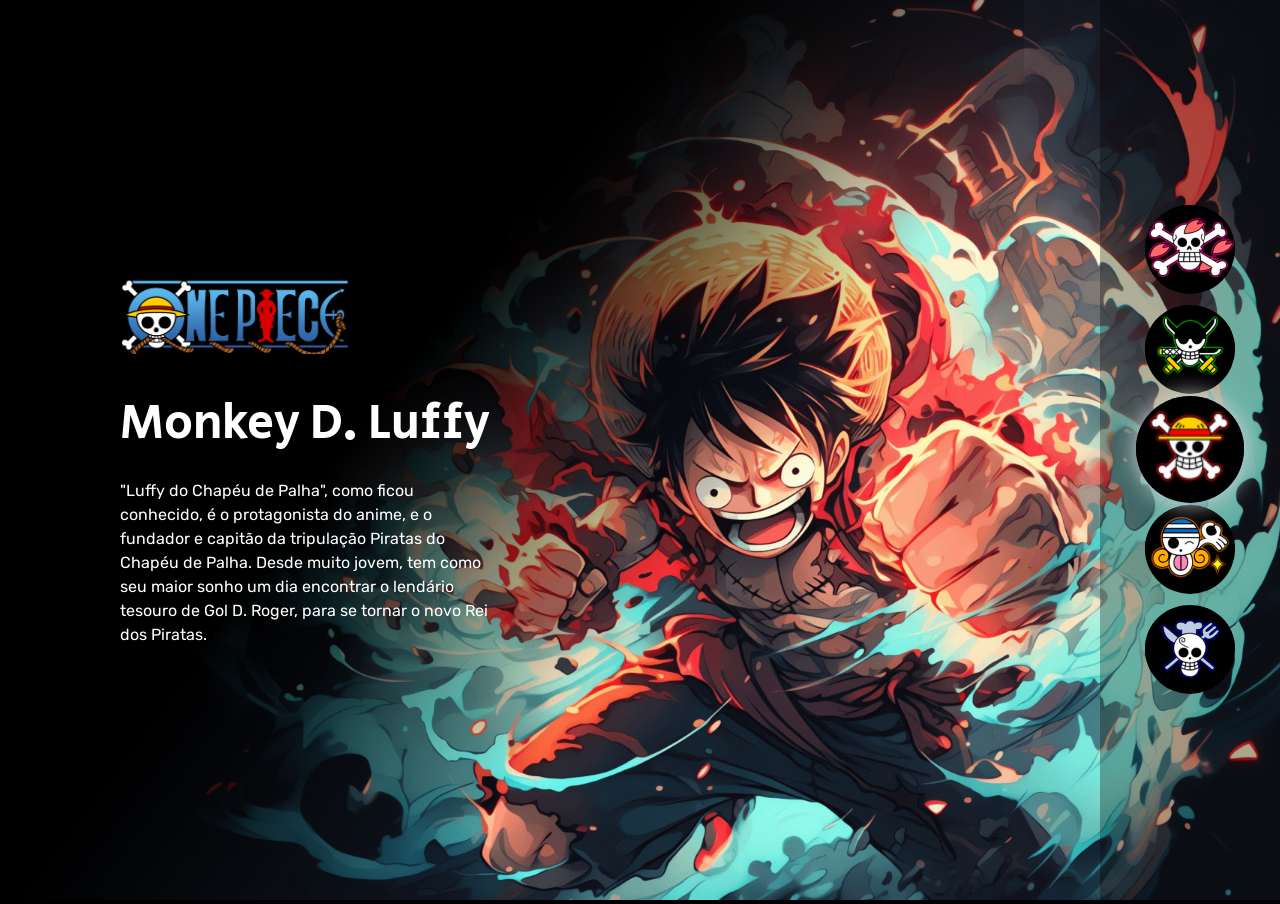
==== index.html @ f0ca1941 "Add files via upload" ====
<!DOCTYPE html>
<html lang="pt-BR">

<head>
    <meta charset="UTF-8">
    <meta http-equiv="X-UA-Compatible" content="IE=edge">
    <meta name="viewport" content="width=device-width, initial-scale=1.0">

    <link rel="preconnect" href="https://fonts.googleapis.com">
    <link rel="preconnect" href="https://fonts.gstatic.com" crossorigin>
    <link href="https://fonts.googleapis.com/css2?family=Rubik&family=Secular+One&display=swap" rel="stylesheet">

    <link href="./src/css/reset.css" rel="stylesheet">
    <link href="./src/css/estilos.css" rel="stylesheet">

    <title>One Piece - Semana do Zero ao Programador Contratado</title>
</head>

<body>
    <main class="personagens">
        <div class="personagem">
            <img class="imagem" src="./src/imagens/imagens/personagem-tony-chopper.png" alt="Personagem Tony Chopper">
            <div class="conteudo">
                <i class="logo"></i>
                <h2 class="nome-personagem">Tony Chopper</h2>
                <p class="descricao">Esta pequena rena ganhou a habilidade de mudar sua forma e de pensar como humanos
                    após comer a fruta Hito Hito no Mi. Chopper é um valioso membro da tripulação dos Piratas do Chapéu
                    de Palha, atuando como médico da tripulação.</p>
            </div>
        </div>


        <div class="personagem">
            <img class="imagem" src="./src/imagens/imagens/personagem-roronoa-zoro.png" alt="Personagem Roronoa Zoro">
            <div class="conteudo">
                <i class="logo"></i>
                <h2 class="nome-personagem">Roronoa Zoro</h2>
                <p class="descricao">Primeiro pirata (segundo membro se contarmos com Luffy) a se juntar à tripulação de
                    Piratas do Chapéu de Palha, Zoro aceitou o convite de Luffy após o capitão salvar sua vida.</p>
            </div>
        </div>


        <div class="personagem selecionado">
            <img class="imagem" src="./src/imagens/imagens/personagem-monkey-d-luffy.png"
                alt="Personagem Monkey D. Luffy">
            <div class="conteudo">
                <i class="logo"></i>
                <h2 class="nome-personagem">Monkey D. Luffy</h2>
                <p class="descricao">"Luffy do Chapéu de Palha", como ficou conhecido, é o protagonista do anime, e o
                    fundador e capitão da tripulação Piratas do Chapéu de Palha. Desde muito jovem, tem como seu maior
                    sonho um dia encontrar o lendário tesouro de Gol D. Roger, para se tornar o novo Rei dos Piratas.
                </p>
            </div>
        </div>


        <div class="personagem">
            <img class="imagem" src="./src/imagens/imagens/personagem-nami.png" alt="Personagem Nami">
            <div class="conteudo">
                <i class="logo"></i>
                <h2 class="nome-personagem">Nami</h2>
                <p class="descricao" style="Font-family: 'Rubik', sans-serif;">Uma órfã de guerra, ainda criança Nami
                    foi adotada por Bell-mère, uma mulher da Marinha. Enquanto crescia ao lado de sua irmã adotiva
                    Nojiko, Nami já demonstrava sua paixão por desenhar mapas, sonhando em um dia fazer o mapa de todo o
                    mundo.</p>
            </div>
        </div>


        <div class="personagem">
            <img class="imagem" src="./src/imagens/imagens/personagem-sanji.png" alt="Personagem Vismoke Sanji">
            <div class="conteudo">
                <i class="logo"></i>
                <h2 class="nome-personagem">Vismoke Sanji</h2>
                <p class="descricao">Também conhecido como "Perna Negra" Sanji, este pirata foi o quinto a integrar a
                    tripulação de Luffy. Suas ações como pirata lhe renderam a terceira maior recompensa entre os
                    membros do Chapéu de Palha, além de atuar como cozinheiro oficial do grupo.</p>
            </div>
        </div>
        <ul class="botoes">
            <li>
                <button class="botao">
                    <img src="./src/imagens/imagens/tripulacao-chopper.png" alt="Tripulação Chopper">
                </button>
            </li>
            <li>
                <button class="botao">
                    <img src="./src/imagens/imagens/tripulacao-zoro.png" alt="Tripulação Roronoa Zoro">
                </button>
            </li>
            <li>
                <button class="botao selecionado">
                    <img src="./src/imagens/imagens/tripulacao-luffy.png" alt="Tripulação Monkey D. Luffy">
                </button>
            </li>
            <li>
                <button class="botao">
                    <img src="./src/imagens/imagens/tripulacao-nami.png" alt="Tripulação Nami">
                </button>
            </li>
            <li>
                <button class="botao">
                    <img src="./src/imagens/imagens/tripulacao-sanji.png" alt="Tripulação Vismoke Sanji">
                </button>
            </li>
        </ul>
        <script src="./src/js/index.js"></script>
</body>
</html>
---- src/css/estilos.css ----
body { 
    background-color: black;
    overflow: hidden;
}

main::after {
    content: "";
    position: fixed;
    top: 0;
    left: 0;
    min-height: 100vh;
    width: 80vw;

    background: linear-gradient(-233deg, #000 40%, rgba(0, 0, 0, 0) 65%) no-repeat;
}
main .personagem {
    display: none;
    height: 100vh;
}

main .personagem.selecionado {
    display: block;
}

main .personagem .imagem {
    width: 100%;
    height: 100%;
    object-fit: cover;
}

.conteudo {
    position: absolute;
    top: 0;
    left: 120px;

    display: flex;
    flex-direction: column;
    justify-content: center;
    min-height: 100vh;
    max-width: 380px;
    z-index: 1;

}

.conteudo .nome-personagem {
    color: white;
    font-size: 48px;
    font-family: "Secular One";
    font-weight: 400;
    margin-bottom: 20px;
}

.conteudo .descricao {
    color: white;
    font-family: "Rubik";
    line-height: 24px;
}

.conteudo .logo{
    background-image: url("../imagens/imagens/one-piece-logo.png");
    height: 100px;
    width: 230px;
    margin-bottom: 35px;
    background-size: 100%;
    background-repeat: no-repeat;
}

.botoes {
    position: fixed;
    top: 0;
    right: 0;
    display: flex;
    flex-direction: column;
    min-height: 100vh;
    width: 180px;
    justify-content: center;
    align-items: center;
    gap: 10px;
    background-color: rgba(0, 0, 0, 0.3);
}

.botoes .botao {
    border: none;
    background: #000000;
    cursor: pointer;
    border-radius: 50%;
}

.botoes .botao img{
    border-radius: 50%;
}

.botoes .botao.selecionado {
    transform: scale(1.2);
    box-shadow: 0px 0px 20px 0px #d9d9d9;
}
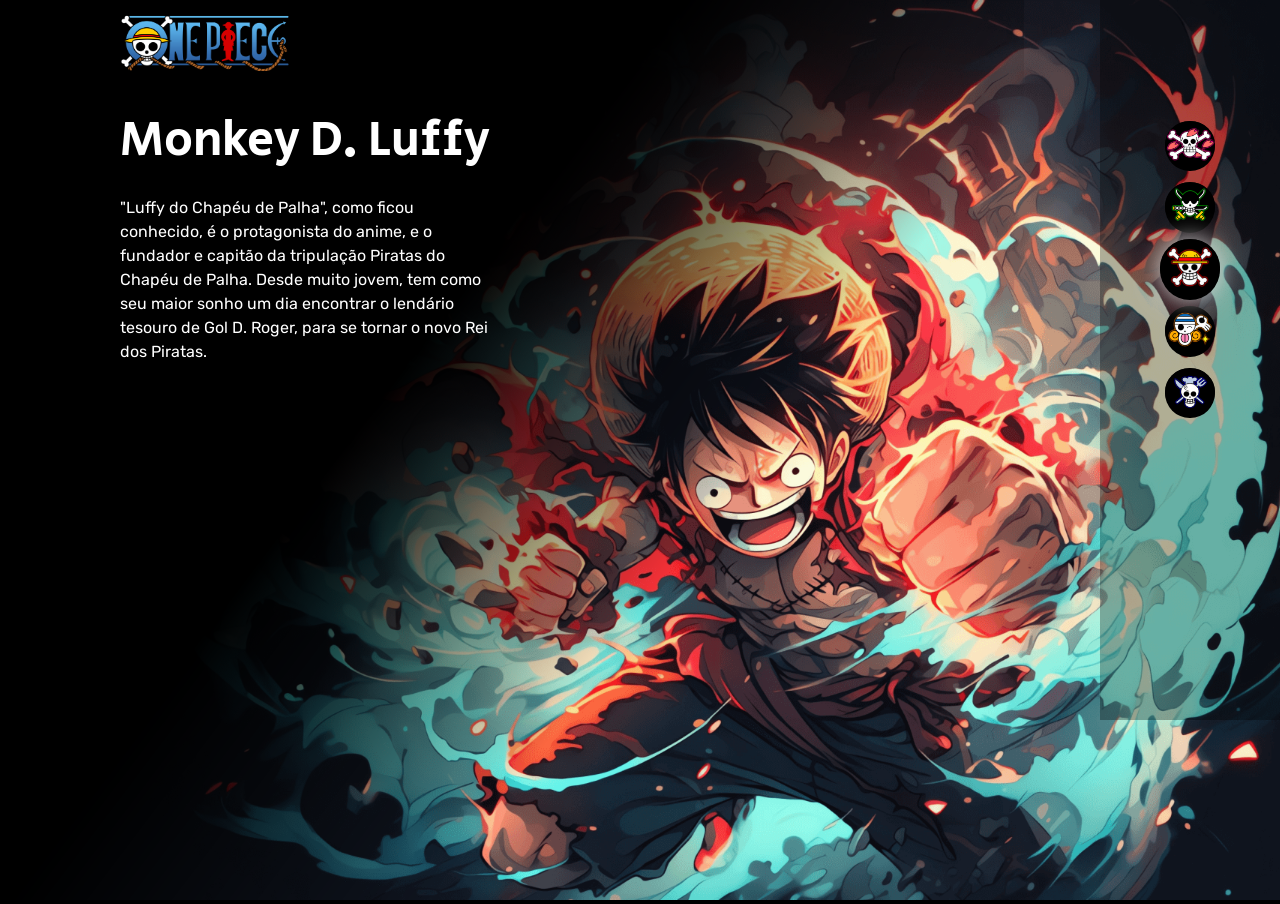
==== commit f8807e95: "Add files via upload" ====
--- a/index.html
+++ b/index.html
@@ -12,6 +12,7 @@
 
     <link href="./src/css/reset.css" rel="stylesheet">
     <link href="./src/css/estilos.css" rel="stylesheet">
+    <link href="./src/css/responsivo.css" rel="stylesheet">
 
     <title>One Piece - Semana do Zero ao Programador Contratado</title>
 </head>
--- a/src/css/responsivo.css
+++ b/src/css/responsivo.css
@@ -0,0 +1,63 @@
+@media (max-width: 769px) {
+    main::after {
+        background: linear-gradient(0deg, #000 20%, 
+        rgba(0, 0, 0, 0.00) 65%) no-repeat;
+        width: 100vw;
+    }
+
+    main .personagem .imagem {
+        height: 85%;
+    }
+
+    .conteudo {
+        justify-content: flex-end;
+        left: 0;
+        top: -20%;
+        max-width: 100vw;
+        padding: 30px;
+    }
+
+    .conteudo .nome-personagem {
+        font-size: 36px;
+    }
+
+    .conteudo .descricao {
+        max-width: 500px;
+    }
+
+    .botoes {
+        flex-direction: row;
+        align-items: flex-end;
+        width: 100%;
+        padding: 30px;
+    }
+
+    .botoes .botao {
+        max-width: 60px;
+    }
+}
+
+@media (max-width: 425px) {
+    main .personagem .imagem {
+        height: auto;
+     }
+    }
+
+    .conteudo .logo {
+        width: 170px;
+        height: 75px;
+    }
+
+    .conteudo {
+        top: -30%;
+    }
+
+    .botoes {
+        padding: 20px;
+        top: -20%;
+    }
+
+    .botoes .botao img {
+        max-width: 50px;
+    }
+
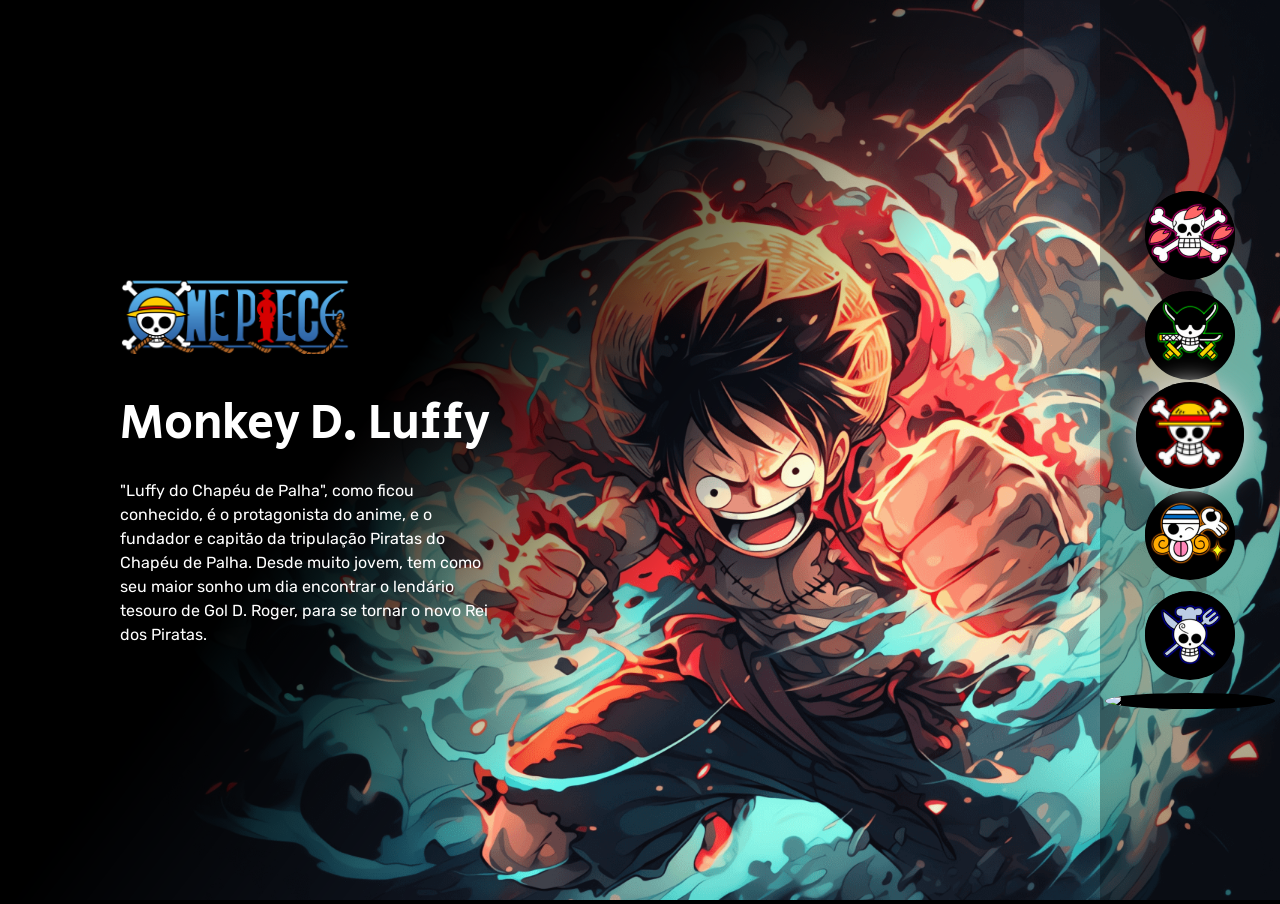
==== commit ee117d2e: "Update index.html" ====
--- a/index.html
+++ b/index.html
@@ -12,7 +12,6 @@
 
     <link href="./src/css/reset.css" rel="stylesheet">
     <link href="./src/css/estilos.css" rel="stylesheet">
-    <link href="./src/css/responsivo.css" rel="stylesheet">
 
     <title>One Piece - Semana do Zero ao Programador Contratado</title>
 </head>
@@ -43,8 +42,7 @@
 
 
         <div class="personagem selecionado">
-            <img class="imagem" src="./src/imagens/imagens/personagem-monkey-d-luffy.png"
-                alt="Personagem Monkey D. Luffy">
+            <img class="imagem" src="./src/imagens/imagens/personagem-monkey-d-luffy.png" alt="Personagem Monkey D. Luffy">
             <div class="conteudo">
                 <i class="logo"></i>
                 <h2 class="nome-personagem">Monkey D. Luffy</h2>
@@ -79,6 +77,17 @@
                     membros do Chapéu de Palha, além de atuar como cozinheiro oficial do grupo.</p>
             </div>
         </div>
+
+
+        <div class="personagem">
+            <img class="imagem" src="./src/imagens/imagens/personagem-portgas-d-ace.png" alt="Personagem Portgas D. Ace">
+            <div class="conteudo">
+                <i class="logo"></i>
+                <h2 class="nome-personagem">Portgas D. Ace</h2>
+                <p class="descricao">Portgas D. Ace, apelidado de Ace "Punhos de Fogo", era o filho biológico do falecido Rei dos Piratas, Gol D. Roger, e Portgas D. Rouge, bem como o irmão mais velho de consideração de Luffy e Sabo. Ace foi adotado por Monkey D. Garp, conforme havia sido solicitado por Roger antes de sua execução. Ele comeu a Mera Mera no Mi, dando-lhe o poder de se transformar e manipular chamas.</p>
+            </div>
+        </div>
+
         <ul class="botoes">
             <li>
                 <button class="botao">
@@ -105,7 +114,13 @@
                     <img src="./src/imagens/imagens/tripulacao-sanji.png" alt="Tripulação Vismoke Sanji">
                 </button>
             </li>
+            <li>
+                <button class="botao">
+                    <img src="./src/imagens/imagens/tripulacao-ace.png" alt="Tripulação Portgas D. Ace">
+                </button>
+            </li>
         </ul>
+        </main>
         <script src="./src/js/index.js"></script>
 </body>
-</html>+</html>
